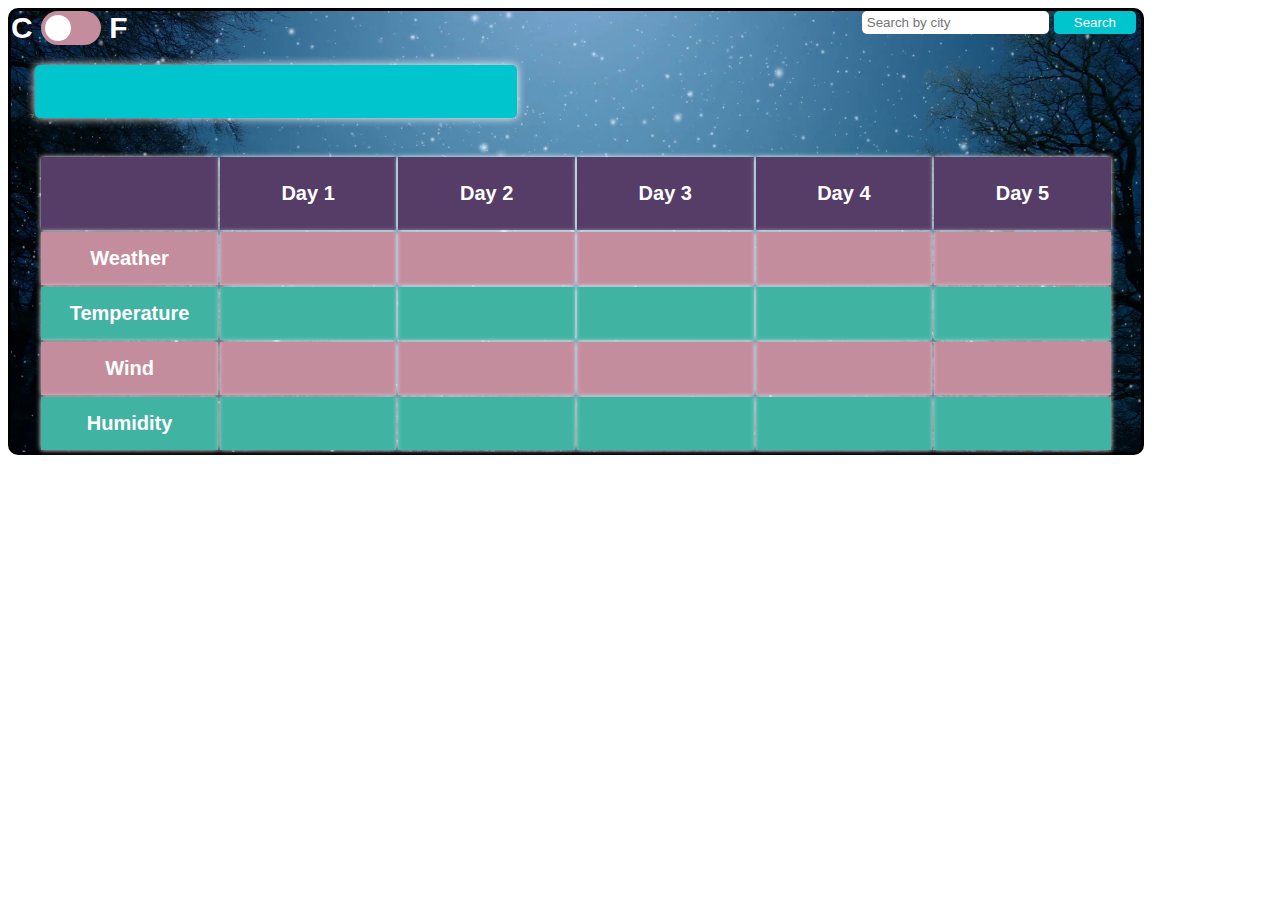
==== index.html @ fabeee03 "revise directory structure" ====
<!DOCTYPE html>
<html lang="en">

<head>
 <link type="text/css" href="./css/style.css" rel="stylesheet">
 <meta charset="UTF-8">
 <title>Weather App</title>
 <script src = "./scripts/script.js"></script>
</head>

<div class="degtype">C
<label class="switch">
  <input type="checkBox" id="myCheckBox" onclick="changeTempType()" value=1>
  <span class="slider round" ></span>
</label>
F</div>

<button class="submit" onclick=lookUp(document.getElementById('cityName').value)>Search</button>
<input id="cityName" class="search" type="text" placeholder="Search by city">

<br/>

<header id="city"></header>

<body onload = "loadDoc()">

<div class="currentPanel">
<div class="cWeather" id="weather"></div>
<img class="imgscaling" id="weatherImg" src="">
<br/>
<div>
<div id="temp"></div>
<div id="wind"></div>
<div id="wDesc"></div>
<div id="humidity"></div>
</div>
</div>

<table class="hourlyinfo">
<tr id="next0_3"></tr>
<tr>
<th class="hourly"><div id="hourW1"></div></th>
<th class="hourly"><div id="hourHum1"></div></th>
</tr>
<tr>
<th class="hourly"><div id="hourTemp1"></div></th>
<th class="hourly"><div id="hourWind1"></div></th>
</tr>
<tr id="next3_6"></tr>
<tr>
<th class="hourly"><div id="hourW2"></div></th>
<th class="hourly"><div id="hourHum2"></div></th>
</tr>
<tr>
<th class="hourly"><div id="hourTemp2"></div></th>
<th class="hourly"><div id="hourWind2"></div></th>
</tr>
<tr id="next6_9"></tr>
<tr>
<th class="hourly"><div id="hourW3"></div></th>
<th class="hourly"><div id="hourHum3"></div></th>
</tr>
<tr>
<th class="hourly"><div id="hourTemp3"></div></th>
<th class="hourly"><div id="hourWind3"></div></th>
</tr>
</table>


<table class="five-days full">
<tr >
<th class="header-row col1">
</th>
<th class="header-row col2">Day 1<div id="day1"></div></th>
<th class="header-row col3">Day 2<div id="day2"></div></th>
<th class="header-row col4">Day 3<div id="day3"></div></th>
<th class="header-row col5">Day 4<div id="day4"></div></th>
<th class="header-row col6">Day 5<div id="day5"></div></th>
</tr>
<tr class="row1">
<td class="col1">Weather</td>
<td class="col2"><div id="day1w"></div></td>
<td class="col3"><div id="day2w"></div></td>
<td class="col4"><div id="day3w"></div></td>
<td class="col5"><div id="day4w"></div></td>
<td class="col6"><div id="day5w"></div></td>
</tr>
<tr class="row2">
<td class="col1">Temperature</td>
<td class="col2"><div id="temp1"></div></td>
<td class="col3"><div id="temp2"></div></td>
<td class="col4"><div id="temp3"></div></td>
<td class="col5"><div id="temp4"></div></td>
<td class="col6"><div id="temp5"></div></td>
</tr>
<tr class="row3">
<td class="col1">Wind</td>
<td class="col2"><div id="windspd1"></div></td>
<td class="col3"><div id="windspd2"></div></td>
<td class="col4"><div id="windspd3"></div></td>
<td class="col5"><div id="windspd4"></div></td>
<td class="col6"><div id="windspd5"></div></td>
</tr>
<tr class="row4">
<td class="col1">Humidity</td>
<td class="col2"><div id="humid1"></div></td>
<td class="col3"><div id="humid2"></div></td>
<td class="col4"><div id="humid3"></div></td>
<td class="col5"><div id="humid4"></div></td>
<td class="col6"><div id="humid5"></div></td>
</tr>
</table>


<table class="five-days semi">
<tr>
<th class="header-row col1">Day 1</th>
<th class="header-row col2"><div id="day1X"></div></th>
</tr>
<tr class="row1">
<td class="col1">Weather</td>
<td class="col2"><div id="day1wX"></div></td>
</tr>
<tr class="row2">
<td class="col1">Temperature</td>
<td class="col2"><div id="temp1X"></div></td>
</tr>
<tr class="row3">
<td class="col1">Wind Speed</td>
<td class="col2"><div id="windspd1X"></div></td>
</tr>
<tr class="row4">
<td class="col1">Humidity</td>
<td class="col2"><div id="humid1X"></div></td>
</tr>
</table>

<table class="five-days semi">
<tr>
<th class="header-row col1">Day 2</th>
<th class="header-row col2"><div id="day2X"></div></th>
</tr>
<tr class="row1">
<td class="col1">Weather</td>
<td class="col2"><div id="day2wX"></div></td>
</tr>
<tr class="row2">
<td class="col1">Temperature</td>
<td class="col2"><div id="temp2X"></div></td>
</tr>
<tr class="row3">
<td class="col1">Wind</td>
<td class="col2"><div id="windspd2X"></div></td>
</tr>
<tr class="row4">
<td class="col1">Humidity</td>
<td class="col2"><div id="humid2X"></div></td>
</tr>
</table>

<table class="five-days semi">
<tr>
<th class="header-row col1">Day 3</th>
<th class="header-row col2"><div id="day3X"></div></th>
</tr>
<tr class="row1">
<td class="col1">Weather</td>
<td class="col2"><div id="day3wX"></div></td>
</tr>
<tr class="row2">
<td class="col1">Temperature</td>
<td class="col2"><div id="temp3X"></div></td>
</tr>
<tr class="row3">
<td class="col1">Wind</td>
<td class="col2"><div id="windspd3X"></div></td>
</tr>
<tr class="row4">
<td class="col1">Humidity</td>
<td class="col2"><div id="humid3X"></div></td>
</tr>
</table>

<table class="five-days semi">
<tr>
<th class="header-row col1">Day 4</th>
<th class="header-row col2"><div id="day4X"></div></th>
</tr>
<tr class="row1">
<td class="col1">Weather</td>
<td class="col2"><div id="day4wX"></div></td>
</tr>
<tr class="row2">
<td class="col1">Temperature</td>
<td class="col2"><div id="temp4X"></div></td>
</tr>
<tr class="row3">
<td class="col1">Wind</td>
<td class="col2"><div id="windspd4X"></div></td>
</tr>
<tr class="row4">
<td class="col1">Humidity</td>
<td class="col2"><div id="humid4X"></div></td>
</tr>
</table>

<table class="five-days semi">
<tr>
<th class="header-row col1">Day 5</th>
<th class="header-row col2"><div id="day5X"></div></th>
</tr>
<tr class="row1">
<td class="col1">Weather</td>
<td class="col2"><div id="day5wX"></div></td>
</tr>
<tr class="row2">
<td class="col1">Temperature</td>
<td class="col2"><div id="temp5X"></div></td>
</tr>
<tr class="row3">
<td class="col1">Wind</td>
<td class="col2"><div id="windspd5X"></div></td>
</tr>
<tr class="row4">
<td class="col1">Humidity</td>
<td class="col2"><div id="humid5X"></div></td>
</tr>
</table>


</body>

</html>
---- css/style.css ----
html{
	background-color:white;
	width:90%;
}

body{
	background-color:#36393E;
	border:solid;
	border-radius: 10px;
	border-width:3px;
	font-family:helvetica;
	font-weight:bold;
	font-size:20px;
	background:url("../images/lidl.png") no-repeat center;
	-webkit-background-size: cover;
	-moz-background-size: cover;
	-o-background-size: cover;
	background-size: cover;
}

header{
	position:relative;
	color:white;
	font-size:52px;
	margin:20px 24px ;
	display:block;
}

th{
	width:15%;
	background-color:#553D67;	
	box-shadow: 0 0 5px white;
}

td{
	padding-top:15px;
	padding-bottom:15px;
	text-align:center;
	box-shadow: 0 0 5px white;
}


.currentPanel{
	width:40%;
	background-color:#00C5CD;
	border-radius:5px;
	margin:0px 24px;
	padding:10px 15px 20px;
	color:white;
	box-shadow: 0 0 10px white;
	display:inline-block;
}

.degtype{
	color:white;
	font-size:30px;
	position:relative;
	display:inline;
}

.imgscaling{
	width:20%;
	margin-top:10px;
	position:relative;
	display:block;
	background-color:white;
	border-radius:15px;	
	float:right;
}

.cWeather{
	font-size:40px;
	margin:0px 0px 0px 0px;
}

.header-row{
	padding:25px 0px 25px;
}

.hourlyinfo{
	position:relative;
	width:45%;
	margin:0px 20px 10px 0px;
	color:white;
	float:right;
	display:inline-block;
	font-size:18px;
}

.hourly{
	border-radius:5px;
	padding:5px 0px 5px 0px;
	background-color:#41B3A3;
	border:none;
}

.five-days{
	color:white;
	width:95%;	
	border:none;
	margin: 0px auto;
	border-radius:5px;
}

.submitStuff{
	display:inline;
}

.submit{
	position:relative;
	background-color:#00C5CD;
	border-radius:5px;
	border: none;
	color: white;
	padding:4px 20px 4px 20px;
	text-decoration: none;
	cursor: pointer;
	margin:0px 5px;
	float:right;
	
}


.search{
	position:relative;
	float:right;
	text-decoration:none;
	border:solid;
	border-color:white;
	border-radius:5px;
}



.submit:hover{
	background-color:#4CAF50;
}

.row1{
	background-color:#C38D9E;
}

.row2{
	background-color:#41B3A3;
}

.row3{
	background-color:#C38D9E;
}

.row4{
	background-color:#41B3A3;
}

.switch {
	position: relative;
	display: inline-block;
	width: 60px;
	height: 34px;
}

.slider {
	position: absolute;
	cursor: pointer;
	top: 0;
	left: 0;
	right: 0;
	bottom: 0;
	background-color: #C38D9E;
	-webkit-transition: .4s;
	transition: .4s;
}


.switch input { 
	opacity: 0;
	width: 0;
	height: 0;
}


.slider:before {
	position: absolute;
	content: "";
	height: 26px;
	width: 26px;
	left: 4px;
	bottom: 4px;
	background-color: white;
	-webkit-transition: .4s;
	transition: .4s;
}

input:checked + .slider {
	background-color: #41B3A3;
}

input:checked + .slider:before {
	-webkit-transform: translateX(26px);
	-ms-transform: translateX(26px);
	transform: translateX(26px);
}

.slider.round {
	border-radius: 24px;
}

.slider.round:before {
	border-radius: 50%;
}

.semi{
	display:none;
}


@media only screen and (max-width: 1024px) {
	header{
		margin:10px 2px	;
	}
	
	.currentPanel{
		font-size:18px;
		padding:0px;
		margin:10px;
		border:none;
	}
	
	.hourlyinfo{
		width:55%;
		font-size:16px;
		padding:0px;
		margin:0px 0px 10px 0px;
	}
	
		
	.five-days{
		font-size:16px;
		width:100%;
	}
}

@media only screen and (max-width: 760px) {
	.currentPanel{
		width:95%;
		margin:12px;
	}
	
	.imgscaling{
		display:inline-block;
	}
	
	.hourly{
		font-size:16px;
	}
	
	.hourlyinfo{
		position:relative;
		width:100%;
		float:none;
	}
	
	.five-days{
		font-size:14px;
		width:95%;
	}

	
}

@media only screen and (max-width: 640px) {
	
	header{
		font-size:40px;
		margin:10px 2px	;
	}
	
	td{
		border-radius:5px;
	}
	
	
	.currentPanel{
		width:99%;
		margin:2px 0px 20px;
		padding:0px;
	}

	.search{
		width:140px;
		padding:0px;
		margin:1px;
	}
	
	.submit{
		width:86px;
		margin:0px 1px;
	}
	
	.full{
		display:none;
	}

	.semi{
		display:block;
		margin-top:24px;
		width:90%;
	}
	
	.five-days{
		font-size:16px;
		width:90%;
		padding:0px;
		border-radius:10px;
	}
	
	.header-row{
		border-radius:10px;
		padding:30px 0px;
		font-size:20px;
	}

	.slider:before {
		height: 16px;
		width: 16px;
	}
	
	
	.switch {
		width: 50px;
		height: 24px;
	}

	.degtype{
		font-size:22px;
	}
	
}

@media only screen and (max-width: 480px) {
	
	header{
		font-size:40px;
		margin:30px 2px	20px 0px;
	}
	
	.hourly{
		font-size:15px;
	}

	.search{
		width:100px;
	}


}

@media only screen and (max-width: 360px) {
	.currentPanel{
		font-size:18px;
	}
	
	
	.cWeather{
		font-size:32px;
	}
	

	.imgscaling{
		width:50%;
		float:left;
		margin:0px 160px 0px 0px;
	}	
}
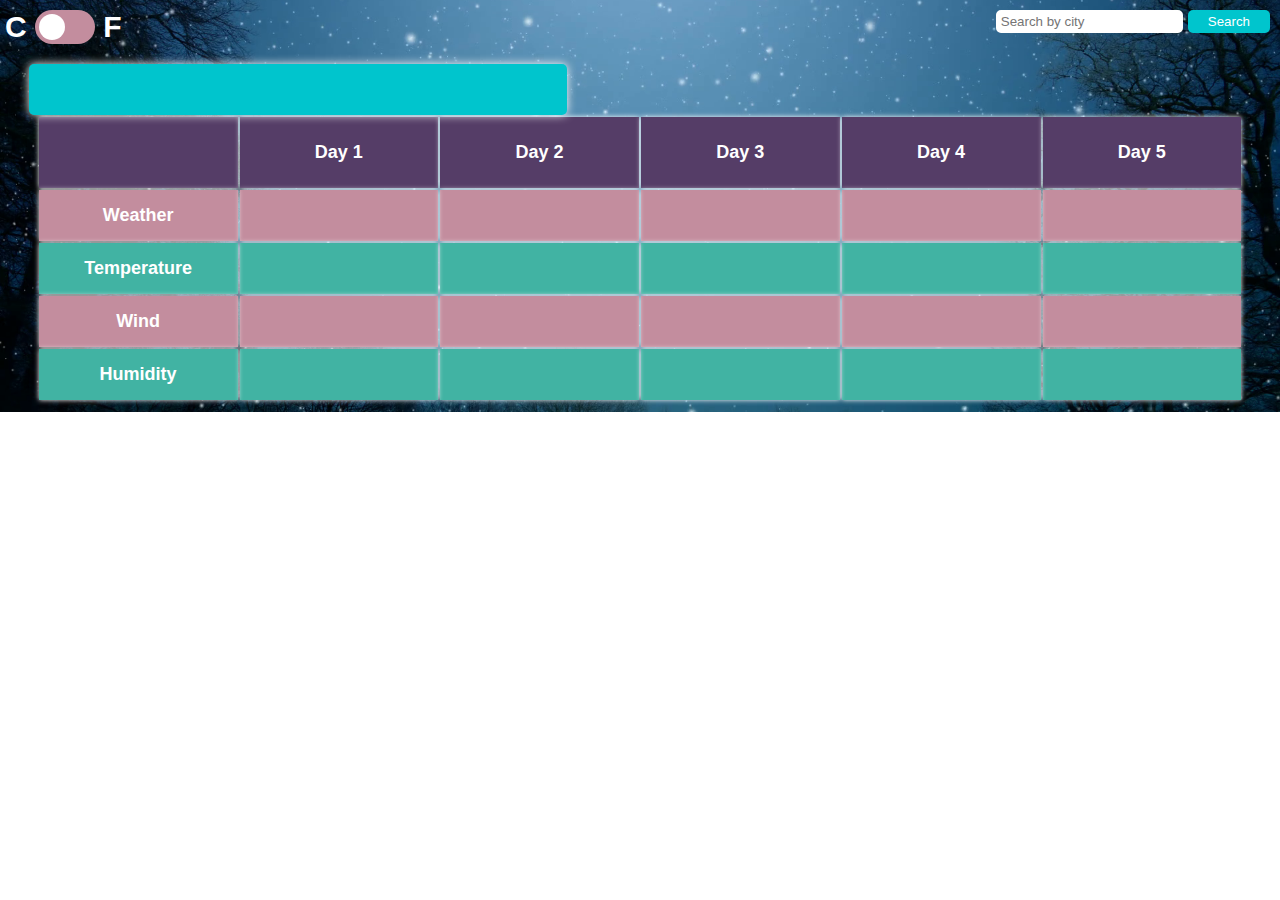
==== commit b2b9db3c: "improve responsive css" ====
--- a/index.html
+++ b/index.html
@@ -4,8 +4,12 @@
 <head>
  <link type="text/css" href="./css/style.css" rel="stylesheet">
  <meta charset="UTF-8">
+ <meta name="viewport" content="width=device-width, initial-scale=1" />
  <title>Weather App</title>
- <script src = "./scripts/script.js"></script>
+ <script src = "./scripts/requestHTTP.js"></script>
+ <script src = "./scripts/updateElements.js"></script>
+ <script src = "./scripts/changeTemp.js"></script>
+ <script src = "./scripts/changeIcons.js"></script>
 </head>
 
 <div class="degtype">C
@@ -22,7 +26,7 @@
 
 <header id="city"></header>
 
-<body onload = "loadDoc()">
+<body onload = "lookUp('toronto')">
 
 <div class="currentPanel">
 <div class="cWeather" id="weather"></div>
@@ -78,36 +82,36 @@
 <th class="header-row col6">Day 5<div id="day5"></div></th>
 </tr>
 <tr class="row1">
-<td class="col1">Weather</td>
-<td class="col2"><div id="day1w"></div></td>
-<td class="col3"><div id="day2w"></div></td>
-<td class="col4"><div id="day3w"></div></td>
-<td class="col5"><div id="day4w"></div></td>
-<td class="col6"><div id="day5w"></div></td>
-</tr>
-<tr class="row2">
-<td class="col1">Temperature</td>
-<td class="col2"><div id="temp1"></div></td>
-<td class="col3"><div id="temp2"></div></td>
-<td class="col4"><div id="temp3"></div></td>
-<td class="col5"><div id="temp4"></div></td>
-<td class="col6"><div id="temp5"></div></td>
-</tr>
-<tr class="row3">
-<td class="col1">Wind</td>
-<td class="col2"><div id="windspd1"></div></td>
-<td class="col3"><div id="windspd2"></div></td>
-<td class="col4"><div id="windspd3"></div></td>
-<td class="col5"><div id="windspd4"></div></td>
-<td class="col6"><div id="windspd5"></div></td>
-</tr>
-<tr class="row4">
-<td class="col1">Humidity</td>
-<td class="col2"><div id="humid1"></div></td>
-<td class="col3"><div id="humid2"></div></td>
-<td class="col4"><div id="humid3"></div></td>
-<td class="col5"><div id="humid4"></div></td>
-<td class="col6"><div id="humid5"></div></td>
+<td>Weather</td>
+<td><div id="day1w"></div></td>
+<td><div id="day2w"></div></td>
+<td><div id="day3w"></div></td>
+<td><div id="day4w"></div></td>
+<td><div id="day5w"></div></td>
+</tr>
+<tr class="row2">
+<td>Temperature</td>
+<td><div id="temp1"></div></td>
+<td><div id="temp2"></div></td>
+<td><div id="temp3"></div></td>
+<td><div id="temp4"></div></td>
+<td><div id="temp5"></div></td>
+</tr>
+<tr class="row1">
+<td>Wind</td>
+<td><div id="windspd1"></div></td>
+<td><div id="windspd2"></div></td>
+<td><div id="windspd3"></div></td>
+<td><div id="windspd4"></div></td>
+<td><div id="windspd5"></div></td>
+</tr>
+<tr class="row2">
+<td>Humidity</td>
+<td><div id="humid1"></div></td>
+<td><div id="humid2"></div></td>
+<td><div id="humid3"></div></td>
+<td><div id="humid4"></div></td>
+<td><div id="humid5"></div></td>
 </tr>
 </table>
 
@@ -118,20 +122,20 @@
 <th class="header-row col2"><div id="day1X"></div></th>
 </tr>
 <tr class="row1">
-<td class="col1">Weather</td>
-<td class="col2"><div id="day1wX"></div></td>
-</tr>
-<tr class="row2">
-<td class="col1">Temperature</td>
-<td class="col2"><div id="temp1X"></div></td>
-</tr>
-<tr class="row3">
-<td class="col1">Wind Speed</td>
-<td class="col2"><div id="windspd1X"></div></td>
-</tr>
-<tr class="row4">
-<td class="col1">Humidity</td>
-<td class="col2"><div id="humid1X"></div></td>
+<td>Weather</td>
+<td><div id="day1wX"></div></td>
+</tr>
+<tr class="row2">
+<td>Temperature</td>
+<td><div id="temp1X"></div></td>
+</tr>
+<tr class="row1">
+<td>Wind Speed</td>
+<td><div id="windspd1X"></div></td>
+</tr>
+<tr class="row2">
+<td>Humidity</td>
+<td><div id="humid1X"></div></td>
 </tr>
 </table>
 
@@ -141,20 +145,20 @@
 <th class="header-row col2"><div id="day2X"></div></th>
 </tr>
 <tr class="row1">
-<td class="col1">Weather</td>
-<td class="col2"><div id="day2wX"></div></td>
-</tr>
-<tr class="row2">
-<td class="col1">Temperature</td>
-<td class="col2"><div id="temp2X"></div></td>
-</tr>
-<tr class="row3">
-<td class="col1">Wind</td>
-<td class="col2"><div id="windspd2X"></div></td>
-</tr>
-<tr class="row4">
-<td class="col1">Humidity</td>
-<td class="col2"><div id="humid2X"></div></td>
+<td>Weather</td>
+<td><div id="day2wX"></div></td>
+</tr>
+<tr class="row2">
+<td>Temperature</td>
+<td><div id="temp2X"></div></td>
+</tr>
+<tr class="row1">
+<td>Wind</td>
+<td><div id="windspd2X"></div></td>
+</tr>
+<tr class="row2">
+<td>Humidity</td>
+<td><div id="humid2X"></div></td>
 </tr>
 </table>
 
@@ -164,20 +168,20 @@
 <th class="header-row col2"><div id="day3X"></div></th>
 </tr>
 <tr class="row1">
-<td class="col1">Weather</td>
-<td class="col2"><div id="day3wX"></div></td>
-</tr>
-<tr class="row2">
-<td class="col1">Temperature</td>
-<td class="col2"><div id="temp3X"></div></td>
-</tr>
-<tr class="row3">
-<td class="col1">Wind</td>
-<td class="col2"><div id="windspd3X"></div></td>
-</tr>
-<tr class="row4">
-<td class="col1">Humidity</td>
-<td class="col2"><div id="humid3X"></div></td>
+<td>Weather</td>
+<td><div id="day3wX"></div></td>
+</tr>
+<tr class="row2">
+<td>Temperature</td>
+<td><div id="temp3X"></div></td>
+</tr>
+<tr class="row1">
+<td>Wind</td>
+<td><div id="windspd3X"></div></td>
+</tr>
+<tr class="row2">
+<td>Humidity</td>
+<td><div id="humid3X"></div></td>
 </tr>
 </table>
 
@@ -187,20 +191,20 @@
 <th class="header-row col2"><div id="day4X"></div></th>
 </tr>
 <tr class="row1">
-<td class="col1">Weather</td>
-<td class="col2"><div id="day4wX"></div></td>
-</tr>
-<tr class="row2">
-<td class="col1">Temperature</td>
-<td class="col2"><div id="temp4X"></div></td>
-</tr>
-<tr class="row3">
-<td class="col1">Wind</td>
-<td class="col2"><div id="windspd4X"></div></td>
-</tr>
-<tr class="row4">
-<td class="col1">Humidity</td>
-<td class="col2"><div id="humid4X"></div></td>
+<td>Weather</td>
+<td><div id="day4wX"></div></td>
+</tr>
+<tr class="row2">
+<td>Temperature</td>
+<td><div id="temp4X"></div></td>
+</tr>
+<tr class="row1">
+<td>Wind</td>
+<td><div id="windspd4X"></div></td>
+</tr>
+<tr class="row2">
+<td>Humidity</td>
+<td><div id="humid4X"></div></td>
 </tr>
 </table>
 
@@ -210,20 +214,20 @@
 <th class="header-row col2"><div id="day5X"></div></th>
 </tr>
 <tr class="row1">
-<td class="col1">Weather</td>
-<td class="col2"><div id="day5wX"></div></td>
-</tr>
-<tr class="row2">
-<td class="col1">Temperature</td>
-<td class="col2"><div id="temp5X"></div></td>
-</tr>
-<tr class="row3">
-<td class="col1">Wind</td>
-<td class="col2"><div id="windspd5X"></div></td>
-</tr>
-<tr class="row4">
-<td class="col1">Humidity</td>
-<td class="col2"><div id="humid5X"></div></td>
+<td>Weather</td>
+<td><div id="day5wX"></div></td>
+</tr>
+<tr class="row2">
+<td>Temperature</td>
+<td><div id="temp5X"></div></td>
+</tr>
+<tr class="row1">
+<td>Wind</td>
+<td><div id="windspd5X"></div></td>
+</tr>
+<tr class="row2">
+<td>Humidity</td>
+<td><div id="humid5X"></div></td>
 </tr>
 </table>
 
--- a/css/style.css
+++ b/css/style.css
@@ -1,29 +1,30 @@
 html{
 	background-color:white;
-	width:90%;
+	width:100%;
+	
+}
+
+header{
+	position:relative;
+	color:white;
+	font-size:52px;
+	margin:20px 24px;
+	width:50%;
+	display:block;
 }
 
 body{
 	background-color:#36393E;
-	border:solid;
-	border-radius: 10px;
-	border-width:3px;
 	font-family:helvetica;
 	font-weight:bold;
-	font-size:20px;
+	font-size:18px;
 	background:url("../images/lidl.png") no-repeat center;
 	-webkit-background-size: cover;
 	-moz-background-size: cover;
 	-o-background-size: cover;
 	background-size: cover;
-}
-
-header{
-	position:relative;
-	color:white;
-	font-size:52px;
-	margin:20px 24px ;
-	display:block;
+	margin:0px;
+	padding:10px 5px 10px 5px;
 }
 
 th{
@@ -64,13 +65,12 @@
 	position:relative;
 	display:block;
 	background-color:white;
-	border-radius:15px;	
+	border-radius:5px;	
 	float:right;
 }
 
 .cWeather{
-	font-size:40px;
-	margin:0px 0px 0px 0px;
+	font-size:50px;
 }
 
 .header-row{
@@ -80,7 +80,7 @@
 .hourlyinfo{
 	position:relative;
 	width:45%;
-	margin:0px 20px 10px 0px;
+	margin:-60px 20px 20px 0px;
 	color:white;
 	float:right;
 	display:inline-block;
@@ -100,10 +100,6 @@
 	border:none;
 	margin: 0px auto;
 	border-radius:5px;
-}
-
-.submitStuff{
-	display:inline;
 }
 
 .submit{
@@ -120,6 +116,9 @@
 	
 }
 
+.submit:hover{
+	background-color:#4CAF50;
+}
 
 .search{
 	position:relative;
@@ -130,25 +129,11 @@
 	border-radius:5px;
 }
 
-
-
-.submit:hover{
-	background-color:#4CAF50;
-}
-
 .row1{
 	background-color:#C38D9E;
 }
 
 .row2{
-	background-color:#41B3A3;
-}
-
-.row3{
-	background-color:#C38D9E;
-}
-
-.row4{
 	background-color:#41B3A3;
 }
 
@@ -221,16 +206,23 @@
 	
 	.currentPanel{
 		font-size:18px;
+		width:37%;
+		padding:10px;
+		margin-left:0px;
+		border:none;
+		margin-bottom:20px;
+	}
+	
+	
+	.cWeather{
+		font-size:35px;
+	}
+	
+	.hourlyinfo{
+		width:50%;
+		font-size:16px;
 		padding:0px;
-		margin:10px;
-		border:none;
-	}
-	
-	.hourlyinfo{
-		width:55%;
-		font-size:16px;
-		padding:0px;
-		margin:0px 0px 10px 0px;
+		margin-right:0px;
 	}
 	
 		
@@ -242,8 +234,8 @@
 
 @media only screen and (max-width: 760px) {
 	.currentPanel{
-		width:95%;
-		margin:12px;
+		width:90%;
+		margin-right:0px;
 	}
 	
 	.imgscaling{
@@ -258,6 +250,7 @@
 		position:relative;
 		width:100%;
 		float:none;
+		margin-top:0px;
 	}
 	
 	.five-days{
@@ -275,15 +268,8 @@
 		margin:10px 2px	;
 	}
 	
-	td{
-		border-radius:5px;
-	}
-	
-	
 	.currentPanel{
-		width:99%;
-		margin:2px 0px 20px;
-		padding:0px;
+		width:90%;
 	}
 
 	.search{
@@ -325,25 +311,27 @@
 		width: 16px;
 	}
 	
-	
 	.switch {
-		width: 50px;
-		height: 24px;
+		width:50px;
+		height:24px;
 	}
 
 	.degtype{
 		font-size:22px;
 	}
-	
 }
 
 @media only screen and (max-width: 480px) {
-	
 	header{
-		font-size:40px;
+		font-size:36px;
 		margin:30px 2px	20px 0px;
-	}
-	
+		width:100%;
+	}
+	
+	.cWeather{
+		font-size:28px;
+	}
+
 	.hourly{
 		font-size:15px;
 	}
@@ -351,25 +339,16 @@
 	.search{
 		width:100px;
 	}
-
-
 }
 
 @media only screen and (max-width: 360px) {
 	.currentPanel{
-		font-size:18px;
-	}
-	
-	
-	.cWeather{
-		font-size:32px;
-	}
-	
+		font-size:16px;
+	}
 
 	.imgscaling{
-		width:50%;
-		float:left;
-		margin:0px 160px 0px 0px;
+		width:100px;
+		margin-top:20px;
 	}	
 }
 
